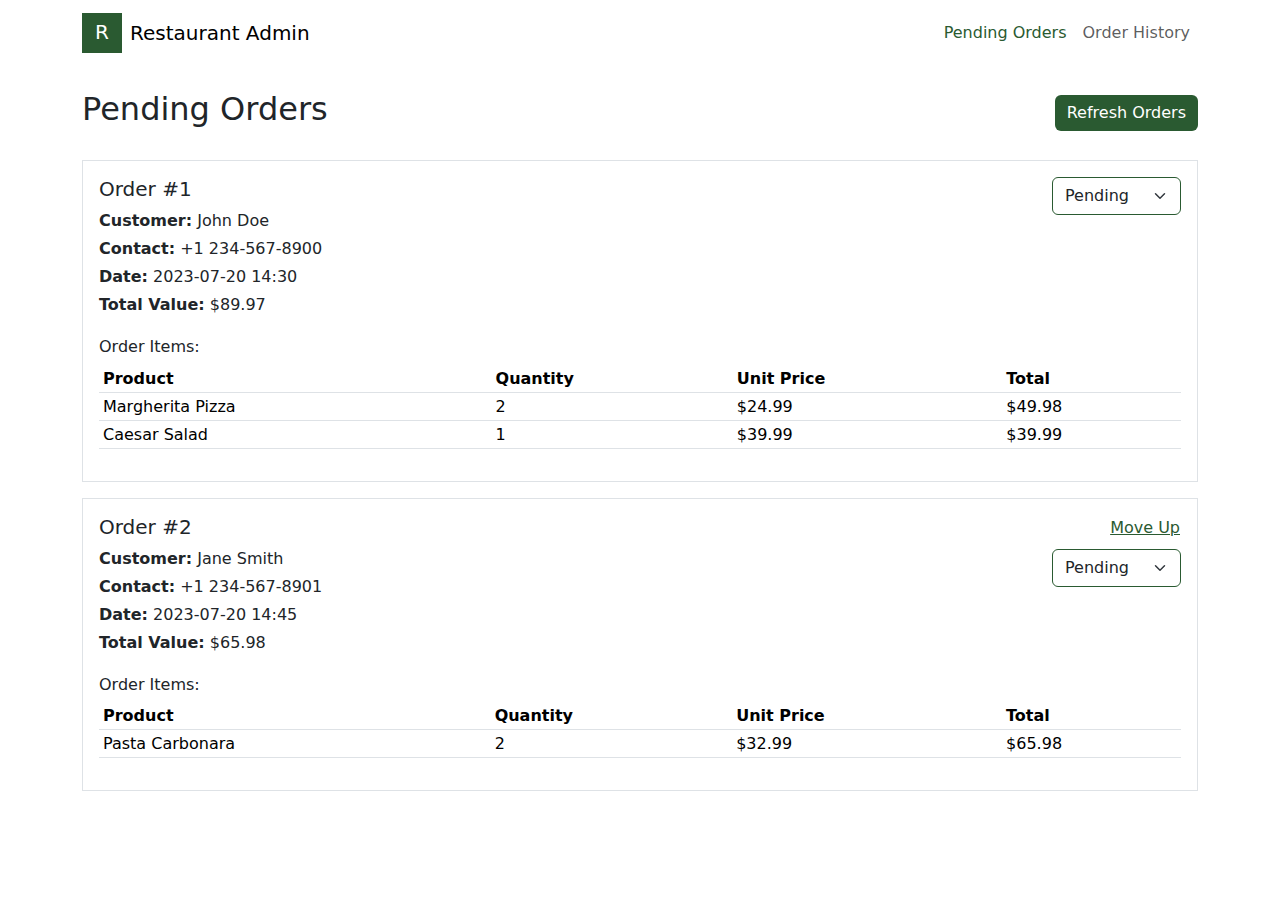
==== Updated_Project/IFmenu/cantina_app/templates/pending_orders.html @ 5dc48379 "test-full-commit" ====
<html><head><base href="/">
  <meta charset="UTF-8">
  <meta name="viewport" content="width=device-width, initial-scale=1.0">
  <title>Restaurant Admin - Pending Orders</title>
  <link href="https://cdn.jsdelivr.net/npm/bootstrap@5.3.0/dist/css/bootstrap.min.css" rel="stylesheet">
  <style>
    :root {
      --primary-color: #2A5A31;
    }
    
    .navbar-brand img {
      height: 40px;
    }
    
    .custom-btn {
      background-color: var(--primary-color);
      color: white;
      border: none;
    }
    
    .custom-btn:hover {
      background-color: #1d4023;
      color: white;
    }
    
    .nav-link.active {
      color: var(--primary-color) !important;
    }
    
    .nav-link:hover {
      color: var(--primary-color) !important;
    }
    
    .order-card {
      border: 1px solid #dee2e6;
      margin-bottom: 1rem;
      transition: all 0.3s ease;
    }
    
    .order-card:hover {
      box-shadow: 0 4px 8px rgba(0,0,0,0.1);
    }

    .status-select {
      border-color: var(--primary-color);
    }

    .move-up-btn {
      color: var(--primary-color);
      cursor: pointer;
    }

    @media (max-width: 768px) {
      .order-details {
        font-size: 0.9rem;
      }
    }
  </style>
</head>
<body>
  <nav class="navbar navbar-expand-lg navbar-light bg-white">
    <div class="container">
      <a class="navbar-brand d-flex align-items-center" href="https://restaurant-admin.com">
        <!-- Replace with actual logo SVG -->
        <svg width="40" height="40" viewBox="0 0 40 40">
          <rect width="40" height="40" fill="#2A5A31"/>
          <text x="50%" y="50%" text-anchor="middle" dy=".3em" fill="white" font-size="20">R</text>
        </svg>
        <span class="ms-2">Restaurant Admin</span>
      </a>
      <button class="navbar-toggler" type="button" data-bs-toggle="collapse" data-bs-target="#navbarNav">
        <span class="navbar-toggler-icon"></span>
      </button>
      <div class="collapse navbar-collapse" id="navbarNav">
        <ul class="navbar-nav ms-auto">
          <li class="nav-item">
            <a class="nav-link active" href="https://restaurant-admin.com/pending">Pending Orders</a>
          </li>
          <li class="nav-item">
            <a class="nav-link" href="https://restaurant-admin.com/history">Order History</a>
          </li>
        </ul>
      </div>
    </div>
  </nav>

  <div class="container my-4">
    <div class="d-flex justify-content-between align-items-center mb-4">
      <h2>Pending Orders</h2>
      <button class="btn custom-btn" id="refreshOrders">
        <i class="bi bi-arrow-clockwise"></i> Refresh Orders
      </button>
    </div>

    <div id="ordersList">
      <!-- Orders will be dynamically populated here -->
    </div>
  </div>

  <script src="https://cdn.jsdelivr.net/npm/bootstrap@5.3.0/dist/js/bootstrap.bundle.min.js"></script>
  <script>
    // Sample data for testing
    let pendingOrders = [
      {
        id: 1,
        customerName: "John Doe",
        contact: "+1 234-567-8900",
        orderDate: "2023-07-20 14:30",
        totalValue: 89.97,
        status: "pendente",
        items: [
          {
            name: "Margherita Pizza",
            quantity: 2,
            unitPrice: 24.99,
            totalPrice: 49.98
          },
          {
            name: "Caesar Salad",
            quantity: 1,
            unitPrice: 39.99,
            totalPrice: 39.99
          }
        ]
      },
      {
        id: 2,
        customerName: "Jane Smith",
        contact: "+1 234-567-8901",
        orderDate: "2023-07-20 14:45",
        totalValue: 65.98,
        status: "pendente",
        items: [
          {
            name: "Pasta Carbonara",
            quantity: 2,
            unitPrice: 32.99,
            totalPrice: 65.98
          }
        ]
      }
    ];

    function renderOrders() {
      const ordersList = document.getElementById('ordersList');
      ordersList.innerHTML = '';

      pendingOrders.forEach((order, index) => {
        const orderCard = document.createElement('div');
        orderCard.className = 'order-card p-3 mb-3';
        orderCard.innerHTML = `
          <div class="d-flex justify-content-between align-items-start">
            <div>
              <h5>Order #${order.id}</h5>
              <p class="mb-1"><strong>Customer:</strong> ${order.customerName}</p>
              <p class="mb-1"><strong>Contact:</strong> ${order.contact}</p>
              <p class="mb-1"><strong>Date:</strong> ${order.orderDate}</p>
              <p class="mb-1"><strong>Total Value:</strong> $${order.totalValue.toFixed(2)}</p>
            </div>
            <div class="d-flex flex-column align-items-end">
              ${index > 0 ? `
                <button class="btn btn-link move-up-btn p-0 mb-2" onclick="moveOrderUp(${index})">
                  <i class="bi bi-arrow-up-circle"></i> Move Up
                </button>
              ` : ''}
              <select class="form-select status-select" onchange="updateOrderStatus(${order.id}, this.value)">
                <option value="pendente" ${order.status === 'pendente' ? 'selected' : ''}>Pending</option>
                <option value="preparando">Preparing</option>
                <option value="pronto">Ready</option>
                <option value="entregue">Delivered</option>
                <option value="cancelado">Cancelled</option>
              </select>
            </div>
          </div>
          <div class="mt-3">
            <h6>Order Items:</h6>
            <div class="table-responsive">
              <table class="table table-sm">
                <thead>
                  <tr>
                    <th>Product</th>
                    <th>Quantity</th>
                    <th>Unit Price</th>
                    <th>Total</th>
                  </tr>
                </thead>
                <tbody>
                  ${order.items.map(item => `
                    <tr>
                      <td>${item.name}</td>
                      <td>${item.quantity}</td>
                      <td>$${item.unitPrice.toFixed(2)}</td>
                      <td>$${item.totalPrice.toFixed(2)}</td>
                    </tr>
                  `).join('')}
                </tbody>
              </table>
            </div>
          </div>
        `;
        ordersList.appendChild(orderCard);
      });
    }

    function moveOrderUp(index) {
      if (index > 0) {
        const temp = pendingOrders[index];
        pendingOrders[index] = pendingOrders[index - 1];
        pendingOrders[index - 1] = temp;
        renderOrders();
      }
    }

    function updateOrderStatus(orderId, newStatus) {
      // In real implementation, this would be an API call
      /* 
      async function updateStatus(orderId, newStatus) {
        try {
          const response = await fetch(`/api/orders/${orderId}/status/`, {
            method: 'PATCH',
            headers: {
              'Content-Type': 'application/json',
              // Add any necessary authentication headers
            },
            body: JSON.stringify({ status: newStatus })
          });
          if (!response.ok) throw new Error('Failed to update status');
          return await response.json();
        } catch (error) {
          console.error('Error updating order status:', error);
          throw error;
        }
      }
      */

      // For demo purposes, we'll just remove non-pending orders
      if (newStatus !== 'pendente') {
        pendingOrders = pendingOrders.filter(order => order.id !== orderId);
        renderOrders();
      }
    }

    document.getElementById('refreshOrders').addEventListener('click', () => {
      // In real implementation, this would fetch new orders from the API
      /* 
      async function fetchPendingOrders() {
        try {
          const response = await fetch('/api/orders/pending/');
          if (!response.ok) throw new Error('Failed to fetch orders');
          const orders = await response.json();
          pendingOrders = orders;
          renderOrders();
        } catch (error) {
          console.error('Error fetching orders:', error);
        }
      }
      */
      renderOrders();
    });

    // Initial render
    renderOrders();
  </script>
</body></html>
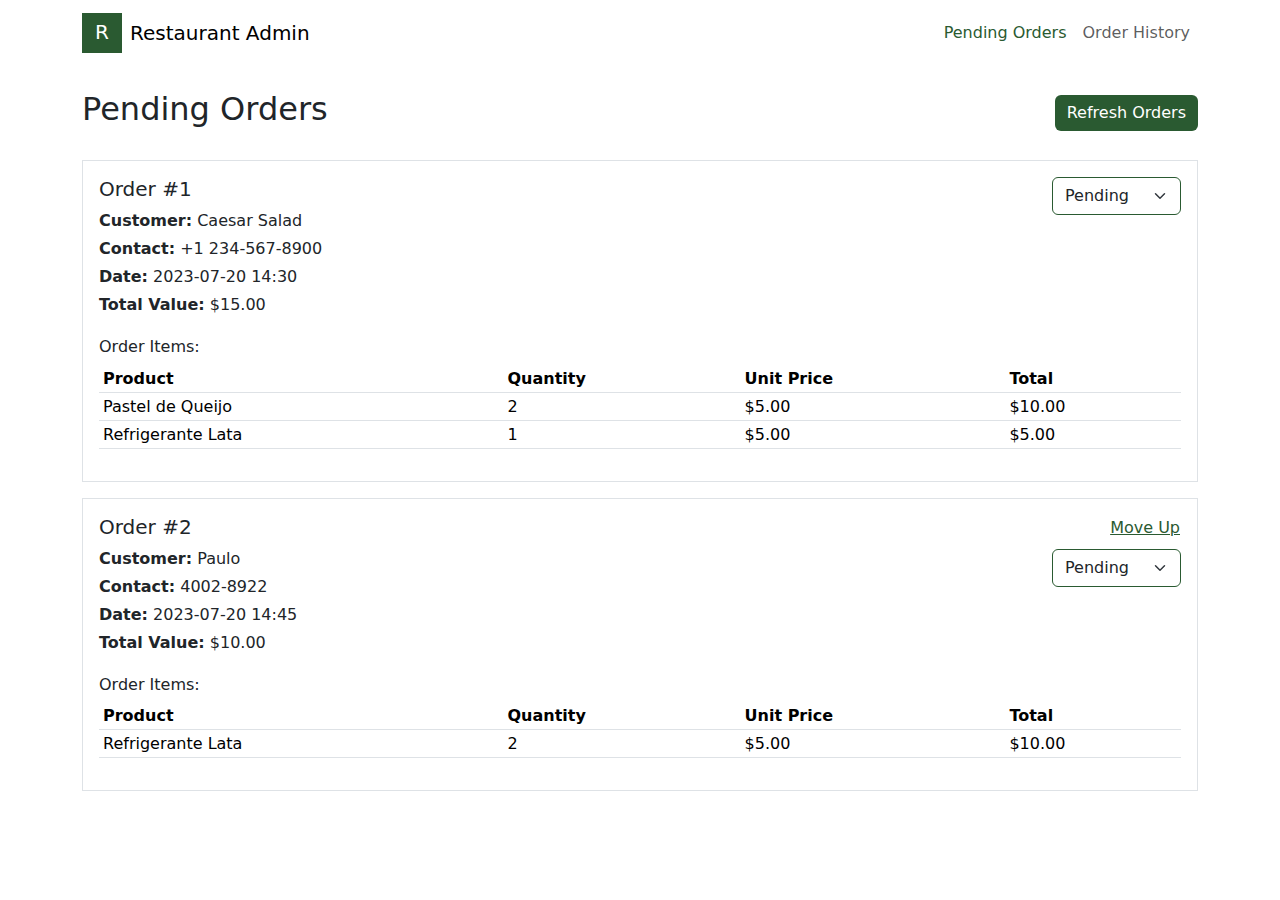
==== commit 787439b3: "update" ====
--- a/Updated_Project/IFmenu/cantina_app/templates/pending_orders.html
+++ b/Updated_Project/IFmenu/cantina_app/templates/pending_orders.html
@@ -103,39 +103,39 @@
     let pendingOrders = [
       {
         id: 1,
-        customerName: "John Doe",
+        customerName: "Caesar Salad",
         contact: "+1 234-567-8900",
         orderDate: "2023-07-20 14:30",
-        totalValue: 89.97,
+        totalValue: 15.00,
         status: "pendente",
         items: [
           {
-            name: "Margherita Pizza",
+            name: "Pastel de Queijo",
             quantity: 2,
-            unitPrice: 24.99,
-            totalPrice: 49.98
+            unitPrice: 5.00,
+            totalPrice: 10.00
           },
           {
-            name: "Caesar Salad",
+            name: "Refrigerante Lata",
             quantity: 1,
-            unitPrice: 39.99,
-            totalPrice: 39.99
+            unitPrice: 5.00,
+            totalPrice: 5.00
           }
         ]
       },
       {
         id: 2,
-        customerName: "Jane Smith",
-        contact: "+1 234-567-8901",
+        customerName: "Paulo",
+        contact: "4002-8922",
         orderDate: "2023-07-20 14:45",
-        totalValue: 65.98,
+        totalValue: 10.00,
         status: "pendente",
         items: [
           {
-            name: "Pasta Carbonara",
+            name: "Refrigerante Lata",
             quantity: 2,
-            unitPrice: 32.99,
-            totalPrice: 65.98
+            unitPrice: 5.00,
+            totalPrice: 10.00
           }
         ]
       }
